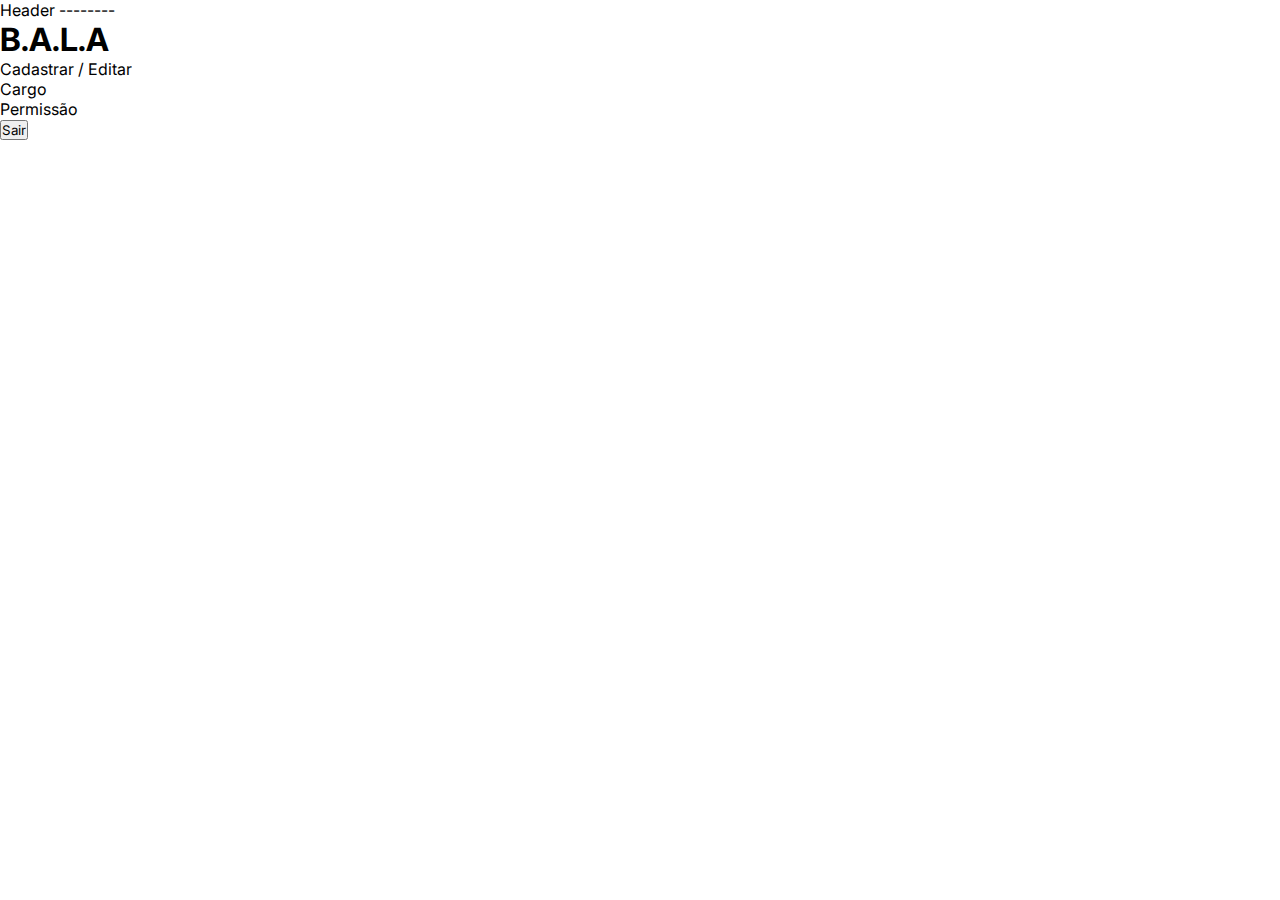
==== html/index.html @ 40781b4b "Alteração" ====
<!DOCTYPE html>
<html lang="en">
<head>
  <meta charset="UTF-8">
  <meta http-equiv="X-UA-Compatible" content="IE=edge">
  <meta name="viewport" content="width=device-width, initial-scale=1.0">
  <link rel="stylesheet" href="/css/styles.css">
  <title>Document</title>
</head>
<body>
  Header --------
  <div class="header">
    <div class="elementos-header">
        <h1 class="logo-header">B.A.L.A</h1>
        <div class="botoes-header">
            <div class="botão1-dropdown">
                <span>Cadastrar / Editar</span>
                <div class="conteudo-dropdown">
                    <p>Cargo</p>
                    <p>Permissão</p>
                </div>
            </div>
            <button class="button-sair">Sair</button>
        </div>
    </div>
</div>
</body>
</html>
---- css/styles.css ----
@import url('https://fonts.googleapis.com/css2?family=Inter:wght@300;400;500&display=swap');
* {
    margin: 0;
    box-sizing: border-box;
    padding: 0;
    font-family: 'Inter', sans-serif;
}

header{
  display: flex;
  justify-content: center;
  align-items: center;
  background-color: #D95204;
  color: #ECECEC;
  
  
  
}

.wrapper{
  display: flex;
  justify-content: center;
  align-items: center;
  background-color: #3B4B59;
  border-radius: 10px;
  

}

.conteiner {
  display: flex;

  box-shadow: 2px 2px 40px;
    
}


.logo{
    background:  #D95204;
    width: 607px;
    height: 594px;
    display: flex;
    align-items: center;
    justify-content: center;

}

.login {
    width: 368px;
    height: 594px;
    display: flex;
    flex-direction: column;
    align-items: center;
    justify-content: center;

    
}

.login h1 {
    color: #ECECEC;
    margin-bottom: 20px;
    
}

.style {
padding: 5px;
color: #ECECEC;
}

.style input {
border-radius: 10px;
border: none; 
width: 302px;
height: 39px;
}

.centro {
width: 302px;
height: 39px;
border-radius: 10px;
border: none;
margin-top: 10px;
background-color: #F2A766;

}

#blue {
    color: #00A3FF;
    margin-top: 5px;
    width: 400px;
    text-align: center;
}
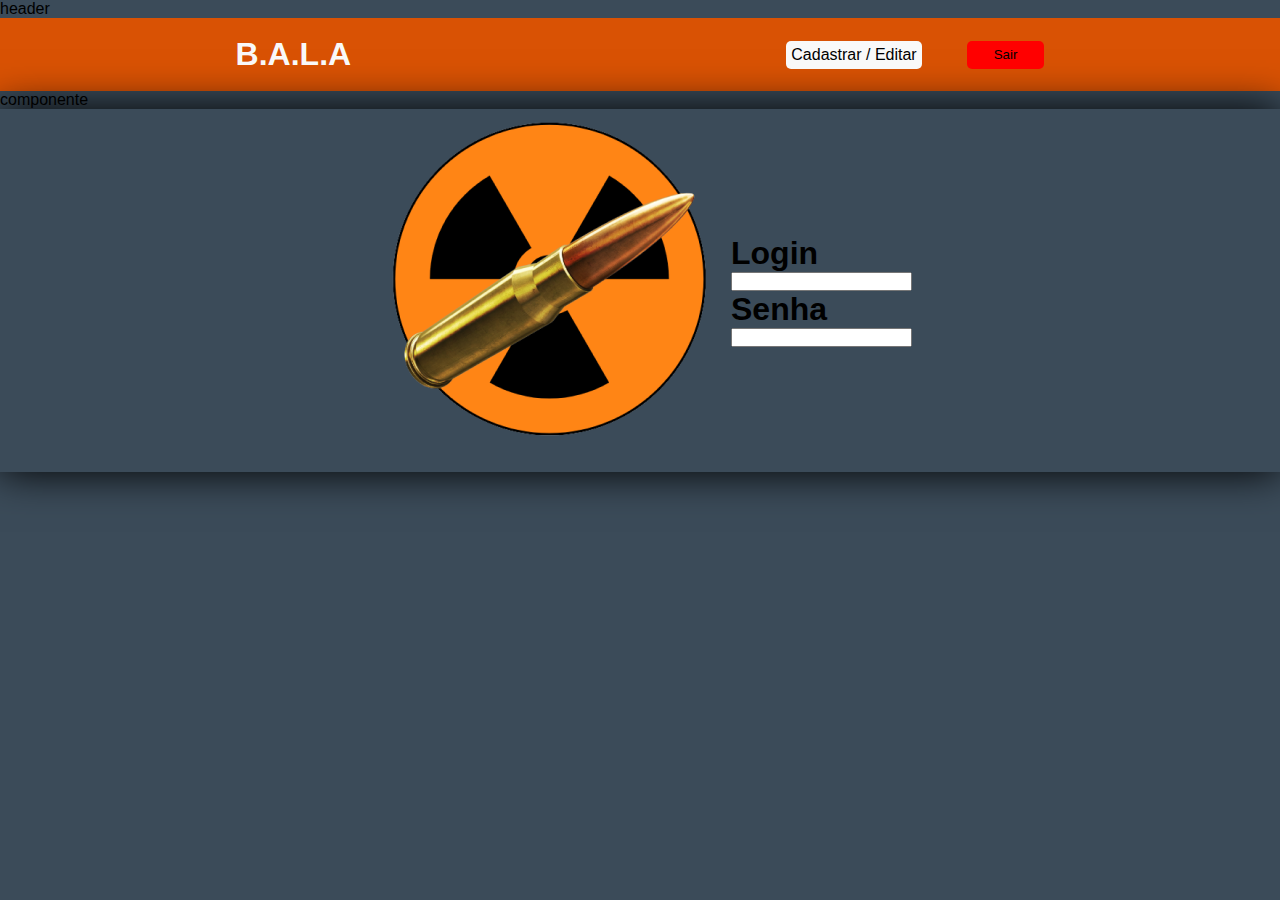
==== commit aa1fef7d: "." ====
--- a/html/index.html
+++ b/html/index.html
@@ -4,11 +4,12 @@
   <meta charset="UTF-8">
   <meta http-equiv="X-UA-Compatible" content="IE=edge">
   <meta name="viewport" content="width=device-width, initial-scale=1.0">
-  <link rel="stylesheet" href="/css/styles.css">
+  <link rel="stylesheet" href="/css/componentes.css">
+  <link rel="stylesheet" href="/css/index.css">
   <title>Document</title>
 </head>
 <body>
-  Header --------
+header
   <div class="header">
     <div class="elementos-header">
         <h1 class="logo-header">B.A.L.A</h1>
@@ -24,5 +25,20 @@
         </div>
     </div>
 </div>
+componente
+
+<div class="conteiner-login">
+    <img src="/img/B.A.L 2.png" alt="">
+    <div class="elementos-1-login">
+        <div class="elementos-login-interno-1">
+            <h1>Login</h1>
+            <input type="text">
+        </div>
+        <div class="elementos-login-interno-2">
+            <h1>Senha</h1>
+            <input type="text">
+        </div>
+    </div>
+</div>
 </body>
 </html>--- a/css/componentes.css
+++ b/css/componentes.css
@@ -0,0 +1,64 @@
+* {
+    padding: 0;
+    margin: 0;
+    box-sizing: border-box;
+}
+
+body {
+    font-family: 'Inter', sans-serif;
+}
+
+.header {
+    background-color: #D95204;
+    padding: 2vh;
+}
+
+.elementos-header {
+    display: flex;
+    align-items: center;
+    justify-content: space-around;
+    min-width: 100vh;
+}
+
+.logo-header {
+    color: #f9f9f9;
+}
+
+.botoes-header {
+    display: flex;
+    gap: 5vh;
+}
+
+.botão1-dropdown {
+    position: relative;
+    display: inline-block;
+  }
+  .conteudo-dropdown {
+    display: none;
+    position: absolute;
+    background-color: #f9f9f9;
+    min-width: 160px;
+    box-shadow: 0px 8px 16px 0px rgba(0,0,0,0.2);
+    padding: 12px 16px;
+    z-index: 1;
+    background-color: #f9f9f9;
+    border-radius: 5px;
+    
+  }
+  .botão1-dropdown:hover .conteudo-dropdown {
+    display: block;
+  }
+
+.botão1-dropdown {
+    background-color: #f9f9f9;
+    padding: 5px;
+    border-radius: 5px;
+}
+
+.button-sair {
+    background-color: red;
+    border: none;
+    border-radius: 5px;
+    padding: 5px;
+    padding-inline: 3vh;
+}--- a/css/index.css
+++ b/css/index.css
@@ -0,0 +1,20 @@
+* {
+    padding: 0;
+    margin: 0;
+    box-sizing: border-box;
+}
+
+body{
+    background-color: #3B4B59;
+}
+
+.conteiner-login{
+    background-color: #3B4B59;
+    display: flex;
+    align-items: center;
+    justify-content: center;
+    box-shadow: 0px 0px 40px #000000;
+}
+
+.elementos-login-interno-1{
+}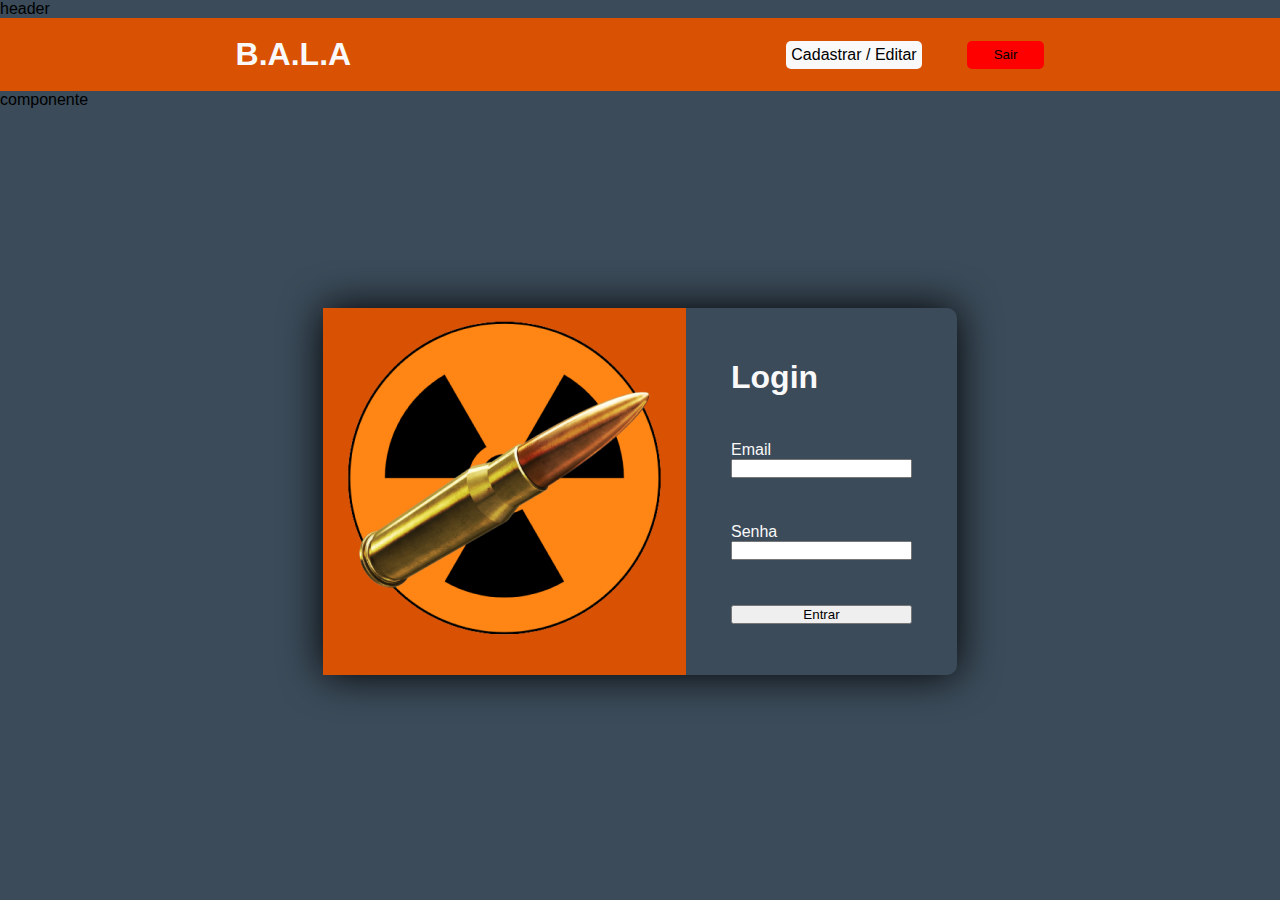
==== commit ec3558e1: "login alteraçoes" ====
--- a/html/index.html
+++ b/html/index.html
@@ -28,17 +28,23 @@
 componente
 
 <div class="conteiner-login">
-    <img src="/img/B.A.L 2.png" alt="">
+  <div class="elementologin">
     <div class="elementos-1-login">
+        <img src="/img/B.A.L 2.png" alt="">
+    </div>
+    <div class="elementos-2-login">
+        <h1>Login</h1>
         <div class="elementos-login-interno-1">
-            <h1>Login</h1>
+            <p>Email</p>
             <input type="text">
         </div>
         <div class="elementos-login-interno-2">
-            <h1>Senha</h1>
+            <p>Senha</p>
             <input type="text">
         </div>
+        <button class="">Entrar</button>
     </div>
+  </div>
 </div>
 </body>
 </html>--- a/css/componentes.css
+++ b/css/componentes.css
@@ -33,6 +33,7 @@
     position: relative;
     display: inline-block;
   }
+
   .conteudo-dropdown {
     display: none;
     position: absolute;
@@ -61,4 +62,19 @@
     border-radius: 5px;
     padding: 5px;
     padding-inline: 3vh;
+}
+
+body {
+    background-color: #3B4B59;
+}
+
+.iii {
+    background: #D95204;
+    display: flex;
+    align-items: center;
+    justify-content: center;
+    
+    width: 10vh;
+    height: 10vh;
+
 }--- a/css/index.css
+++ b/css/index.css
@@ -13,8 +13,26 @@
     display: flex;
     align-items: center;
     justify-content: center;
-    box-shadow: 0px 0px 40px #000000;
+    min-height: 85vh;
 }
 
-.elementos-login-interno-1{
+.elementologin{
+    box-shadow: 0px 0px 40px #000000;
+    display: flex;
+    align-items: center;
+    justify-content: center;
+    border-radius: 10px;
+}
+
+.elementos-1-login{
+    background-color: #D95204;
+}
+
+.elementos-2-login{
+    display: flex;
+    flex-direction: column;
+    padding-inline: 5vh;
+    gap: 5vh;
+    color: #f9f9f9;
+    
 }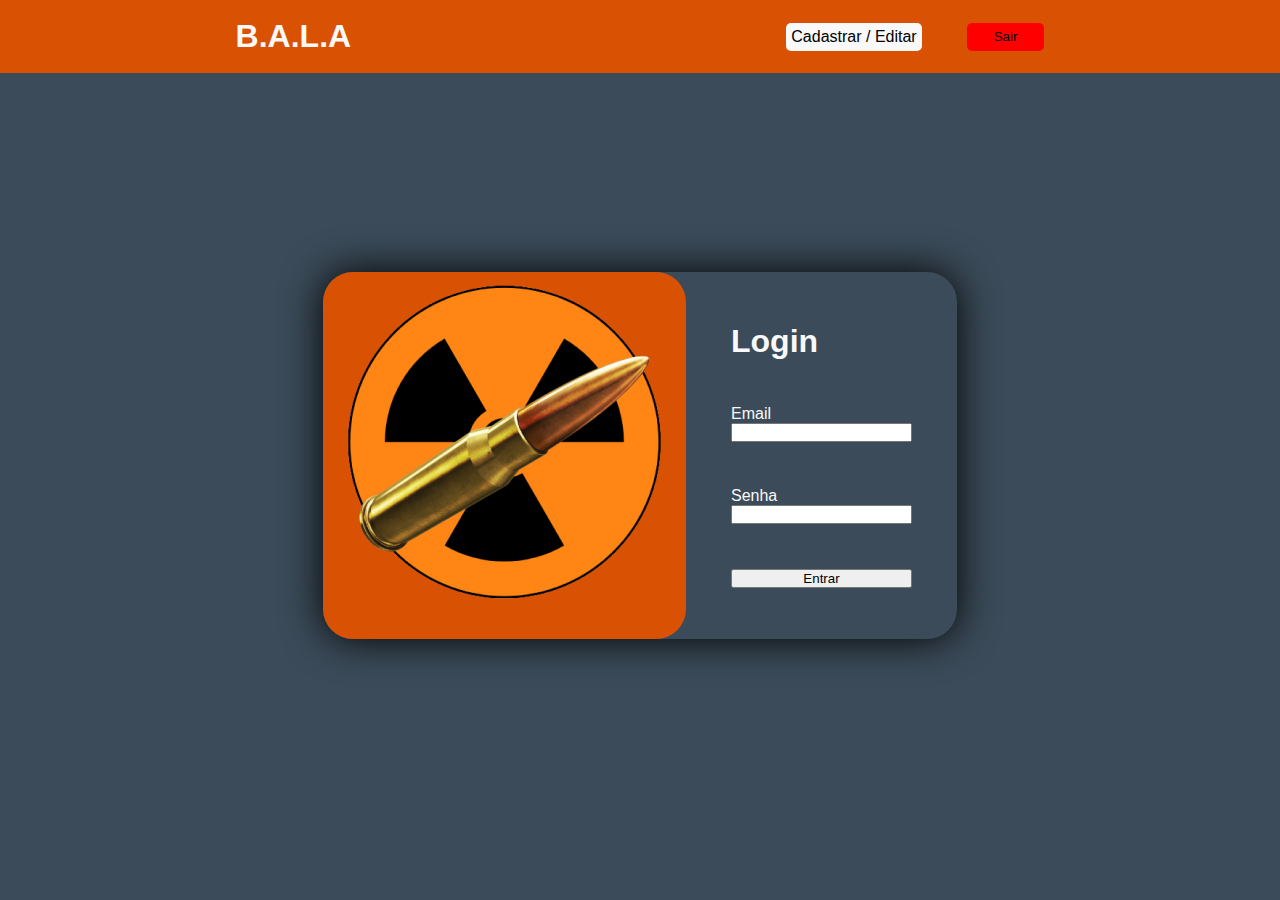
==== commit 94778eb2: "alteraçao csscomp - list" ====
--- a/html/index.html
+++ b/html/index.html
@@ -9,7 +9,6 @@
   <title>Document</title>
 </head>
 <body>
-header
   <div class="header">
     <div class="elementos-header">
         <h1 class="logo-header">B.A.L.A</h1>
@@ -25,13 +24,12 @@
         </div>
     </div>
 </div>
-componente
 
 <div class="conteiner-login">
   <div class="elementologin">
-    <div class="elementos-1-login">
-        <img src="/img/B.A.L 2.png" alt="">
-    </div>
+      <div class="elementos-1-login">
+          <img class="img" src="/img/B.A.L 2.png" alt="">
+        </div>
     <div class="elementos-2-login">
         <h1>Login</h1>
         <div class="elementos-login-interno-1">
@@ -44,6 +42,7 @@
         </div>
         <button class="">Entrar</button>
     </div>
+    </div>
   </div>
 </div>
 </body>
--- a/css/componentes.css
+++ b/css/componentes.css
@@ -64,17 +64,6 @@
     padding-inline: 3vh;
 }
 
-body {
-    background-color: #3B4B59;
-}
-
-.iii {
-    background: #D95204;
-    display: flex;
-    align-items: center;
-    justify-content: center;
-    
-    width: 10vh;
-    height: 10vh;
-
+.button-cheio {
+    background-color: ;
 }--- a/css/index.css
+++ b/css/index.css
@@ -21,11 +21,12 @@
     display: flex;
     align-items: center;
     justify-content: center;
-    border-radius: 10px;
+    border-radius: 30px;
 }
 
 .elementos-1-login{
     background-color: #D95204;
+    border-radius: 30px;
 }
 
 .elementos-2-login{
@@ -35,4 +36,7 @@
     gap: 5vh;
     color: #f9f9f9;
     
+}
+
+.img {
 }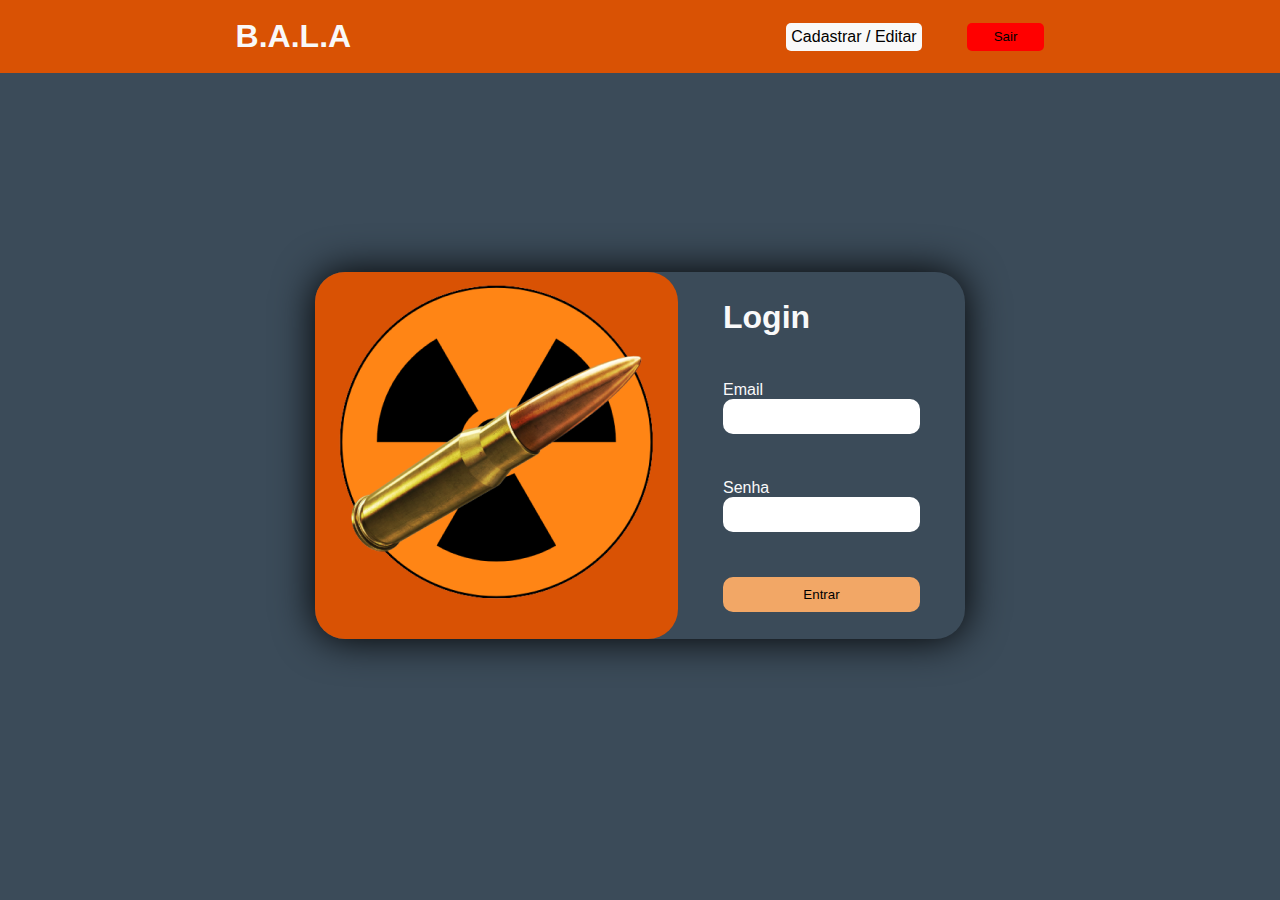
==== commit 05b86b06: "Login Terminado" ====
--- a/html/index.html
+++ b/html/index.html
@@ -34,13 +34,13 @@
         <h1>Login</h1>
         <div class="elementos-login-interno-1">
             <p>Email</p>
-            <input type="text">
+            <input class="input" type="text">
         </div>
         <div class="elementos-login-interno-2">
             <p>Senha</p>
-            <input type="text">
+            <input class="input" type="text">
         </div>
-        <button class="">Entrar</button>
+        <button class="boatao-login">Entrar</button>
     </div>
     </div>
   </div>
--- a/css/componentes.css
+++ b/css/componentes.css
@@ -65,5 +65,4 @@
 }
 
 .button-cheio {
-    background-color: ;
-}+}
--- a/css/index.css
+++ b/css/index.css
@@ -38,5 +38,15 @@
     
 }
 
-.img {
+.input{
+    border-radius: 10px;
+    padding: 10px;
+    border: none;
+}
+
+.boatao-login{
+    background-color: #F2A766;
+    border-radius: 10px;
+    padding: 10px;
+    border: none;
 }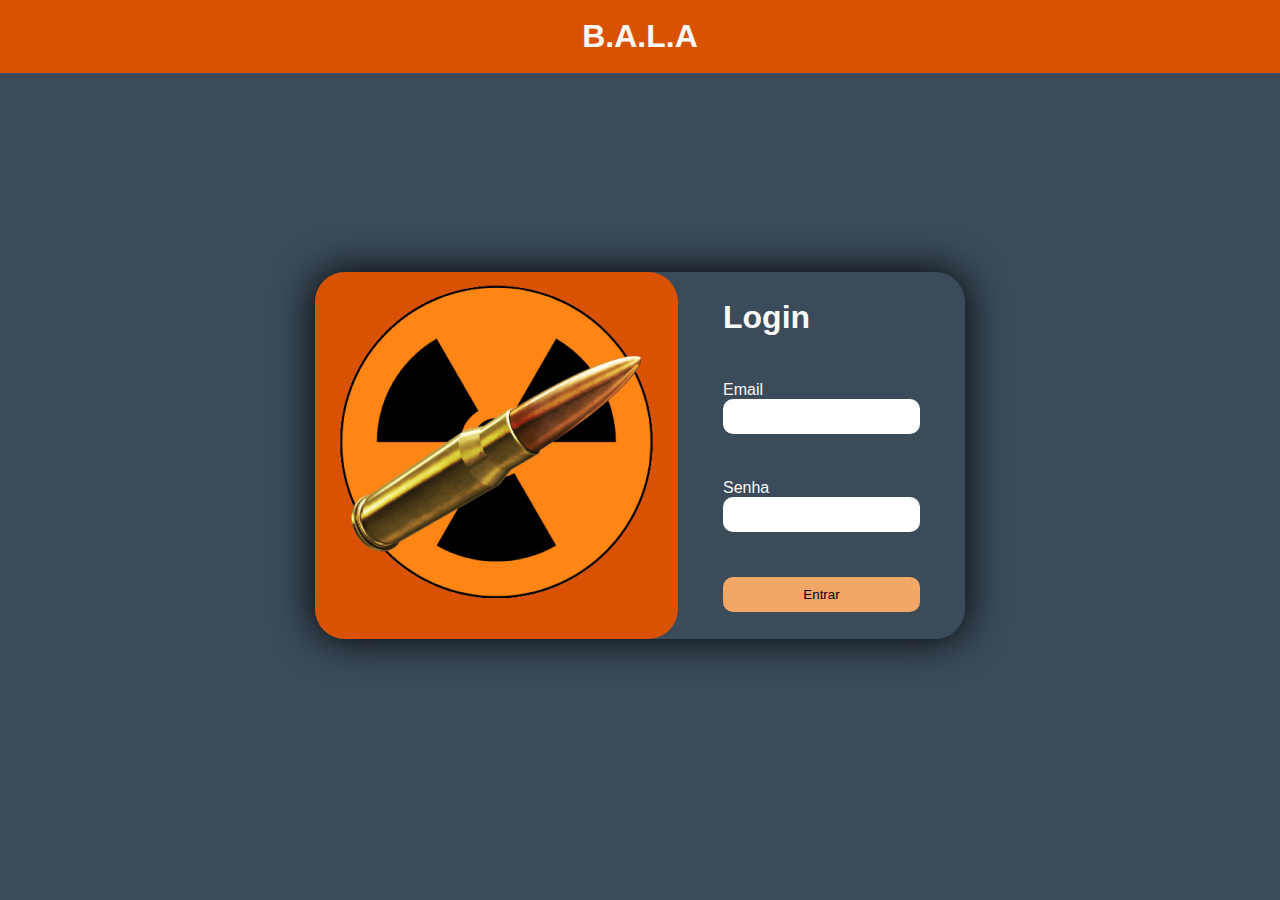
==== commit 9a69961a: "tela de Login e listagem de usuarios" ====
--- a/html/index.html
+++ b/html/index.html
@@ -12,16 +12,6 @@
   <div class="header">
     <div class="elementos-header">
         <h1 class="logo-header">B.A.L.A</h1>
-        <div class="botoes-header">
-            <div class="botão1-dropdown">
-                <span>Cadastrar / Editar</span>
-                <div class="conteudo-dropdown">
-                    <p>Cargo</p>
-                    <p>Permissão</p>
-                </div>
-            </div>
-            <button class="button-sair">Sair</button>
-        </div>
     </div>
 </div>
 
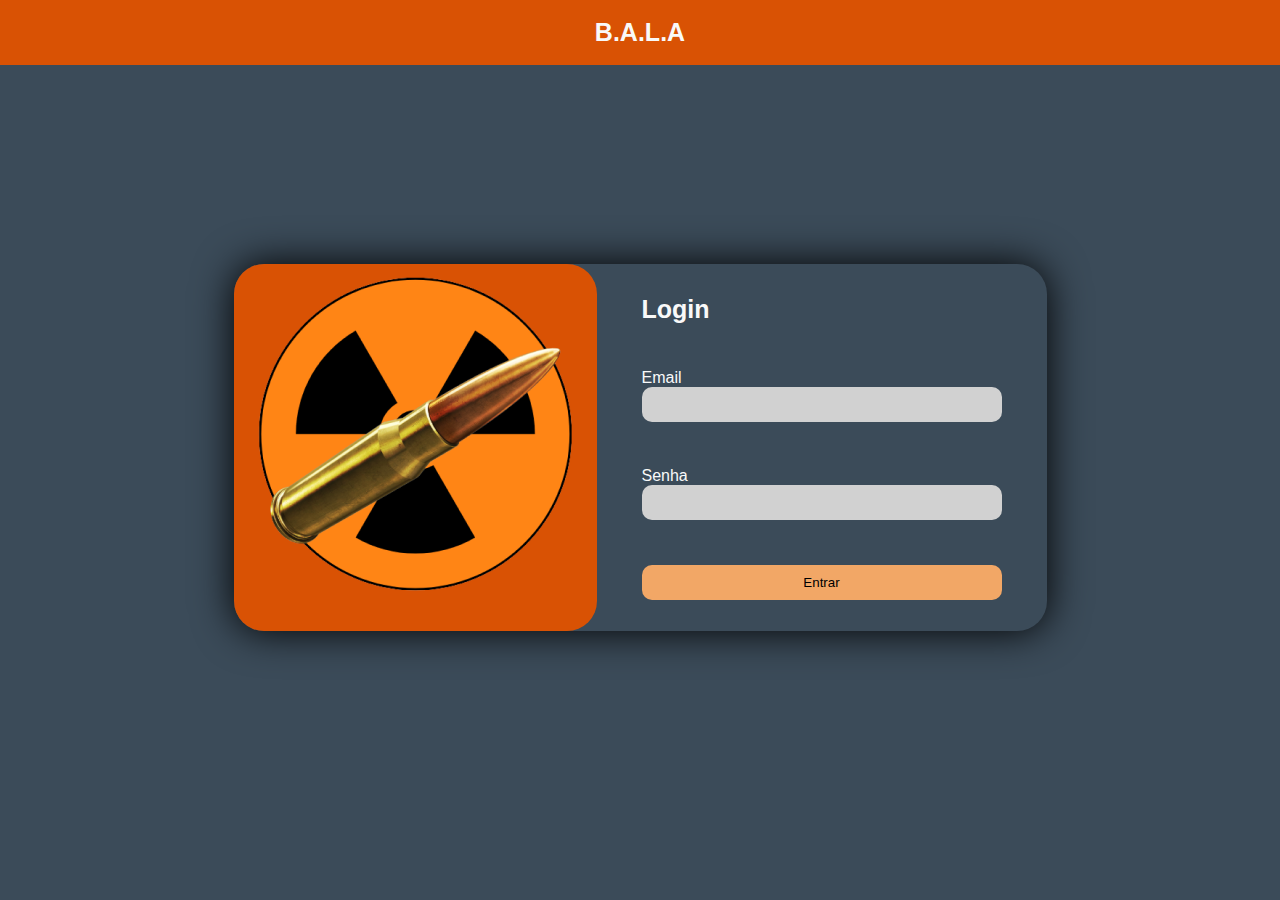
==== commit 2b5c6245: "adicionado função de login" ====
--- a/html/index.html
+++ b/html/index.html
@@ -6,6 +6,7 @@
   <meta name="viewport" content="width=device-width, initial-scale=1.0">
   <link rel="stylesheet" href="/css/componentes.css">
   <link rel="stylesheet" href="/css/index.css">
+  <script src="/js/login.js"></script>
   <title>Document</title>
 </head>
 <body>
@@ -24,13 +25,13 @@
         <h1>Login</h1>
         <div class="elementos-login-interno-1">
             <p>Email</p>
-            <input class="input" type="text">
+            <input id="input-email" class="input" type="email">
         </div>
         <div class="elementos-login-interno-2">
             <p>Senha</p>
-            <input class="input" type="text">
+            <input id="input-password" class="input" type="password">
         </div>
-        <button class="boatao-login">Entrar</button>
+        <button class="boatao-login" type="submit" onclick="validateLogin()">Entrar</button>
     </div>
     </div>
   </div>
--- a/css/componentes.css
+++ b/css/componentes.css
@@ -17,7 +17,6 @@
     display: flex;
     align-items: center;
     justify-content: space-around;
-    min-width: 100vh;
 }
 
 .logo-header {
@@ -38,14 +37,13 @@
     display: none;
     position: absolute;
     background-color: #f9f9f9;
-    min-width: 160px;
     box-shadow: 0px 8px 16px 0px rgba(0,0,0,0.2);
     padding: 12px 16px;
     z-index: 1;
     background-color: #f9f9f9;
     border-radius: 5px;
-    
   }
+
   .botão1-dropdown:hover .conteudo-dropdown {
     display: block;
   }
@@ -64,5 +62,98 @@
     padding-inline: 3vh;
 }
 
-.button-cheio {
+.popups{
+    display: none;
+    position: fixed;
+    z-index: 99; 
+    overflow: auto;
+    align-items: center;
+    justify-content: center;
+    width: 100%;
+    min-height: 100vh;
+    background: rgba(0, 0, 0, 0.7);
+    background-color: #1E1E1E;
 }
+   
+.popup{
+    background-color: #3B4B59;
+    min-height:10vh;
+    color: #fff;    
+    border-radius: 15px;
+    padding: 4vh 0vh;
+ }
+
+ .elementos1{
+    display: flex;
+    flex-direction: column;
+    align-items: center;
+    gap: 4vh;
+ }
+ 
+ .caixas{
+    display: flex;
+    flex-direction: row;
+    justify-content: space-between;
+    gap: 5vh;
+    flex-direction: row;
+    }
+
+ .column{
+    flex-direction: column;
+}
+
+ input{
+    padding: 10px;
+    border: none;
+    border-radius: 10px;
+    background-color: #D1D1D1;
+    outline: none;
+    width: 40vh;
+ }
+
+ .menor{
+    width: 19vh;
+ }
+
+ .opcoes{
+     background-color:#D1D1D1;
+     outline: none;
+     padding: 10px 2px;
+     border: none;
+     border-radius: 10px;
+     color: rgba(0, 0, 0, 0.514);
+    
+
+ }
+
+.botoes-popups{
+    display: flex;
+    gap: 5vh;
+}
+
+
+ 
+.botao-sair{
+    background-color: #FF0000;
+    color:#FFFFFF;
+    padding: 10px;
+    border: none;
+    width: 18vh;
+    border-radius:10px;
+}
+
+.botao-pronto{
+    background-color: #F2A766;
+    color: #FFFFFF;
+    padding: 10px;
+    border: none;
+    width: 20vh;
+    margin: 2vh;
+    border-radius:10px;
+}
+
+h1{
+    font-size: 25px;
+}
+
+
